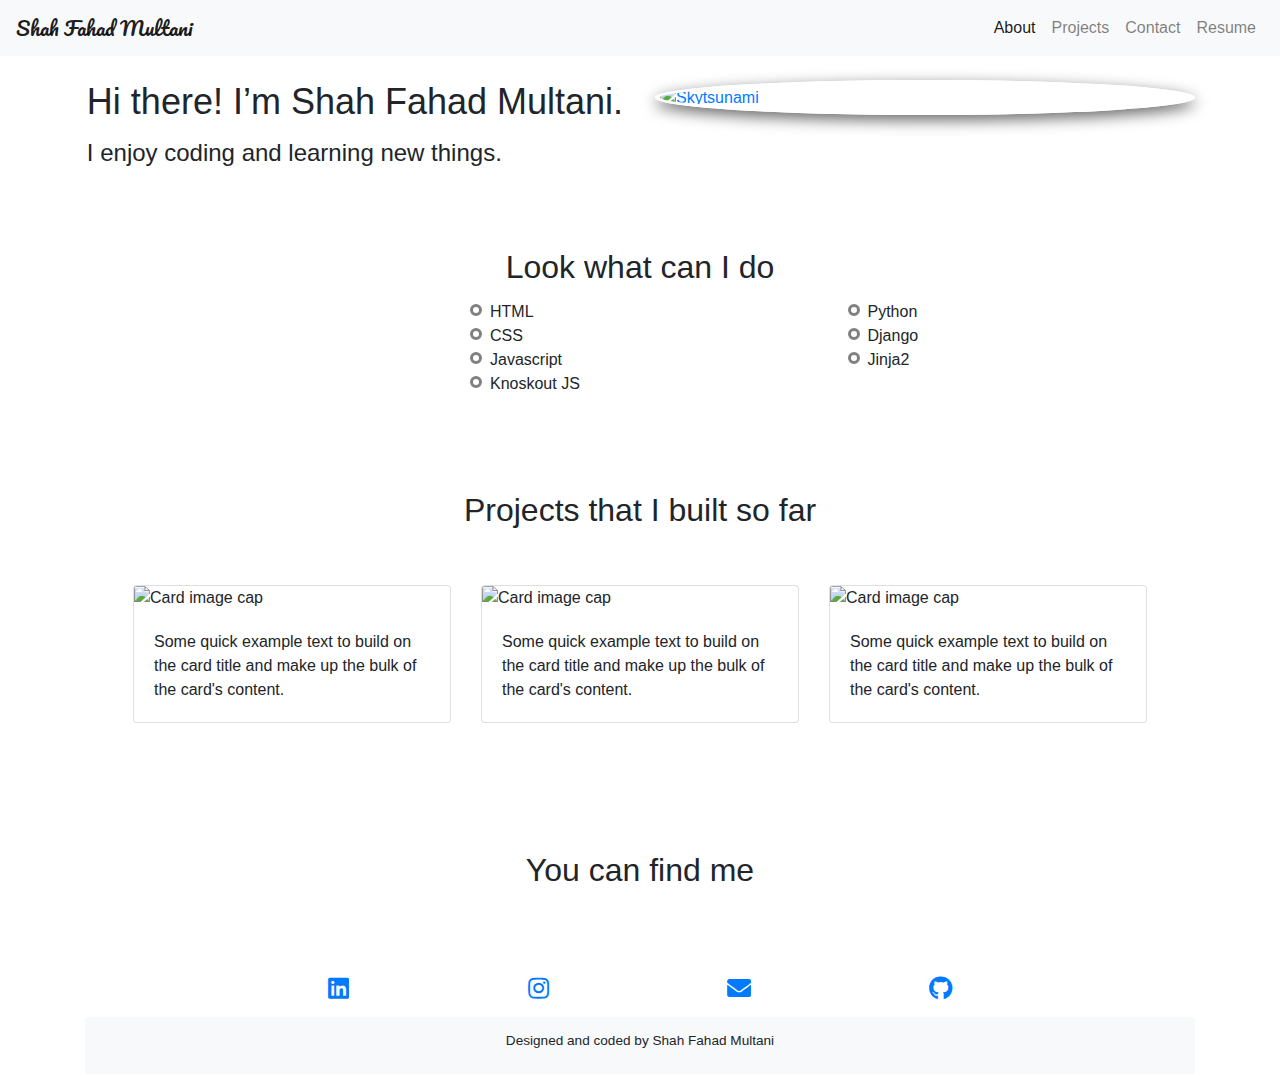
==== templates/index.html @ baf8cf76 "Update index.html" ====
<!doctype html>
<html lang="en">
  <head>
    <!-- Required meta tags -->
    <meta charset="utf-8">
    <meta name="viewport" content="width=device-width, initial-scale=1, shrink-to-fit=no">
    <link rel="stylesheet" href="https://maxcdn.bootstrapcdn.com/bootstrap/4.4.1/css/bootstrap.min.css">
    <link rel="stylesheet" href="https://use.fontawesome.com/releases/v5.13.0/css/all.css">
    <link rel="stylesheet" href="https://use.fontawesome.com/releases/v5.13.0/css/v4-shims.css">
    <script src="https://ajax.googleapis.com/ajax/libs/jquery/3.5.1/jquery.min.js"></script>
    <script src="https://cdnjs.cloudflare.com/ajax/libs/popper.js/1.16.0/umd/popper.min.js"></script>
    <script src="https://maxcdn.bootstrapcdn.com/bootstrap/4.4.1/js/bootstrap.min.js"></script>
    <link rel="stylesheet" type="text/css" href="/static/styles.css">
    <title>Portfolio</title>
  </head>
  <body class="container">
    <nav class="navbar navbar-expand-lg navbar-light bg-light fixed-top">
      <a class="navbar-brand test" href="#">Shah Fahad Multani</a>
      <button class="navbar-toggler" type="button" data-toggle="collapse" data-target="#navbarNav" aria-controls="navbarNav" aria-expanded="false" aria-label="Toggle navigation">
        <span class="navbar-toggler-icon"></span>
      </button>
      <div class="collapse navbar-collapse" id="navbarNav">
        <ul class="navbar-nav ml-auto">
          <li class="nav-item active">
            <a class="nav-link" href="#about">About <span class="sr-only">(current)</span></a>
          </li>
          <li class="nav-item">
            <a class="nav-link" href="#projects">Projects</a>
          </li>
          <li class="nav-item">
            <a class="nav-link" href="#contact">Contact</a>
          </li>
          <li class="nav-item">
            <a class="nav-link" data-toggle="modal" data-target="#exampleModalLong" style="cursor: pointer;">Resume</a>
          </li>
        </ul>
      </div>
    </nav>
    <div class="row d-flex" style="margin-top:80px" id="about">
    	<div class="col-lg-6 col-sm-12 order-lg-0 order-sm-1 order-1 d-flex align-items-center justify-content-center">
        <div>
          <h1 class="intro__title">Hi there! I’m Shah Fahad Multani.</h1>
          <p class="intro__subtitle">I enjoy coding and learning new things.</p>
        </div>
      </div>
      <div class="col-lg-6 col-sm-12 order-0 order-sm-0 order-lg-1">
        <div class="avatar">
        <a href="https://codepen.io/MarioDesigns/">
          <img class="img-fluid" src="/static/user_profile.png" alt="Skytsunami" />
        </a>
      </div>
      </div>
    </div>
    <div>
      <div class="d-flex justify-content-center" style="margin-top:80px">
        <h2>Look what can I do</h2>
      </div>
      <div class="row offset-lg-4">
        <div class="col-6">
          <ul class="outline-round align-items-center justify-content-center">
            <li>HTML</li>
            <li>CSS</li>
            <li>Javascript</li>
            <li>Knoskout JS</li>
          </ul>
        </div>
        <div class="col-6">
          <ul class="outline-round align-items-center justify-content-center">
            <li>Python</li>
            <li>Django</li>
            <li>Jinja2</li>
          </ul>
        </div>
      </div>
    </div>
    <div id="projects">
      <div class="d-flex justify-content-center" style="margin-top:80px">
        <h2>Projects that I built so far</h2>
      </div>
      <div class="row p-5">
        <div class="col-lg-4 col-sm-12">
          <div class="card">
            <img class="card-img-top" src="static/images/feature-request-app.png  " alt="Card image cap">
            <div class="card-body">
              <p class="card-text">Some quick example text to build on the card title and make up the bulk of the card's content.</p>
            </div>
          </div>
        </div>
        <div class="col-lg-4 col-sm-12">
          <div class="card">
            <img class="card-img-top" src="static/images/quiz-app.png  " alt="Card image cap">
            <div class="card-body">
              <p class="card-text">Some quick example text to build on the card title and make up the bulk of the card's content.</p>
            </div>
          </div>
        </div>
        <div class="col-lg-4 col-sm-12">
          <div class="card">
            <img class="card-img-top" src="static/images/mechat-portal.png  " alt="Card image cap">
            <div class="card-body">
              <p class="card-text">Some quick example text to build on the card title and make up the bulk of the card's content.</p>
            </div>
          </div>
        </div>
      </div>
    </div>
    <div id="contact">
      <div class="d-flex justify-content-center" style="margin-top:80px">
        <h2>You can find me</h2>
      </div>
      <ul class="contact__links">
        <li>
          <a class="contact__link" href="https://www.linkedin.com/in/shah-fahad-multani">
            <i class="fab fa-linkedin"></i>
          </a>
        </li>
        <li>
          <a class="contact__link" href="https://www.instagram.com/fahad.multani/">
            <i class="fab fa-instagram"></i>
          </a>
        </li>
        <li>
          <a class="contact__link" href="mailto:shahfahad39039@gmail.com">
            <i class="fas fa-envelope"></i>
          </a>
        </li>
        <li>
          <a class="contact__link" href="mailto:shahfahad39039@gmail.com">
            <i class="fab fa-github"></i>
          </a>
        </li>
      </ul>
    </div>
    <!-- Modal -->
    <div class="modal fade" id="exampleModalLong" tabindex="-1" role="dialog" aria-labelledby="exampleModalLongTitle" aria-hidden="true">
      <div class="modal-dialog" role="document">
        <div class="modal-content">
          <div class="modal-header">
            <h5 class="modal-title" id="exampleModalLongTitle">Modal title</h5>
            <button type="button" class="close" data-dismiss="modal" aria-label="Close">
              <span aria-hidden="true">&times;</span>
            </button>
          </div>
          <div class="modal-body">
            <div class="iframe-container">
              <iframe src="static/pdf/resume.pdf"></iframe>
            </div>
          </div>
          <div class="modal-footer">
            <button type="button" class="btn btn-secondary" data-dismiss="modal">Close</button>
            <button type="button" class="btn btn-primary">Save changes</button>
          </div>
        </div>
      </div>
    </div>
    <!-- Footer -->
    <footer class="footer">
      <h5>Designed and coded by Shah Fahad Multani</h5>
    </footer>
    <script src="https://code.jquery.com/jquery-3.2.1.slim.min.js" integrity="sha384-KJ3o2DKtIkvYIK3UENzmM7KCkRr/rE9/Qpg6aAZGJwFDMVNA/GpGFF93hXpG5KkN" crossorigin="anonymous"></script>
    <script src="https://cdnjs.cloudflare.com/ajax/libs/popper.js/1.12.9/umd/popper.min.js" integrity="sha384-ApNbgh9B+Y1QKtv3Rn7W3mgPxhU9K/ScQsAP7hUibX39j7fakFPskvXusvfa0b4Q" crossorigin="anonymous"></script>
    <script src="https://maxcdn.bootstrapcdn.com/bootstrap/4.0.0/js/bootstrap.min.js" integrity="sha384-JZR6Spejh4U02d8jOt6vLEHfe/JQGiRRSQQxSfFWpi1MquVdAyjUar5+76PVCmYl" crossorigin="anonymous"></script>
  </body>
</html>
---- static/styles.css ----
@import url(https://fonts.googleapis.com/css?family=Pacifico);
ul {
    margin: 0;
    padding: 0;
    list-style: none;
}
.test{
    font-family: 'Pacifico';
}
.intro__title {
    font-size: 2.25rem;
    font-weight: var(--font--normal);
}

.intro__subtitle {
    margin: 0;
    margin-top: 15px;
    font-size: 1.5rem;
    line-height: 1.25;
}
.contact__links {
    display: flex;
    flex-wrap: wrap;
    flex-direction: row;
    justify-content: space-between;
    max-width: 650px;
    margin: 0 auto;
    margin-top: 4rem;
    padding: 1rem;
}
.contact__link i:hover {
    transform: scale(2);
}
.contact__link i {
    transform: scale(1.5);
    transition: transform 0.25s ease-in-out;
}
.footer {
  padding: 1em 0;
  background-color: #f8f9fa;
  background-repeat: repeat;
}

.footer h5 {
    text-align: center;
    font-size: 0.85em;
}
.iframe-container {    
    padding-bottom: 80%;
    padding-top: 30px;
    height: 0;
    overflow: hidden;
}
 
.iframe-container iframe{
    position: absolute;
    top: 0;
    left: 0;
    width: 100%;
    height: 100%;
}
@-webkit-keyframes float {
    0% {
      box-shadow: 0 5px 15px 0px rgba(0, 0, 0, 0.6);
      -webkit-transform: translatey(0px);
      transform: translatey(0px);
    }
    50% {
      box-shadow: 0 25px 15px 0px rgba(0, 0, 0, 0.2);
      -webkit-transform: translatey(-20px);
      transform: translatey(-20px);
    }
    100% {
      box-shadow: 0 5px 15px 0px rgba(0, 0, 0, 0.6);
      -webkit-transform: translatey(0px);
      transform: translatey(0px);
    }
}

@keyframes float {
    0% {
      box-shadow: 0 5px 15px 0px rgba(0, 0, 0, 0.6);
      -webkit-transform: translatey(0px);
      transform: translatey(0px);
    }
    50% {
      box-shadow: 0 25px 15px 0px rgba(0, 0, 0, 0.2);
      -webkit-transform: translatey(-20px);
      transform: translatey(-20px);
    }
    100% {
      box-shadow: 0 5px 15px 0px rgba(0, 0, 0, 0.6);
      -webkit-transform: translatey(0px);
      transform: translatey(0px);
    }
}
.avatar {
    box-sizing: border-box;
    border: 5px white solid;
    border-radius: 50%;
    overflow: hidden;
    box-shadow: 0 5px 15px 0px rgba(0, 0, 0, 0.6);
    -webkit-transform: translatey(0px);
    transform: translatey(0px);
    -webkit-animation: float 6s ease-in-out infinite;
    animation: float 6s ease-in-out infinite;
}
.avatar img {
    width: 100%;
    height: 50%;
}
ul.outline-round {
  margin: 5px 0 15px;
  padding: 0;
}
ul.outline-round li {
  list-style: none;
  position: relative;
  padding: 0 0 0 20px;
}
ul.outline-round li::before {
  content: "";
  position: absolute;
  left: 0;
  top: 4px;
  width: 12px;
  height: 12px;
  border-radius: 90%;
  -moz-border-radius: 90%;
  -webkit-border-radius: 90%;
  border: 3px solid gray;
}
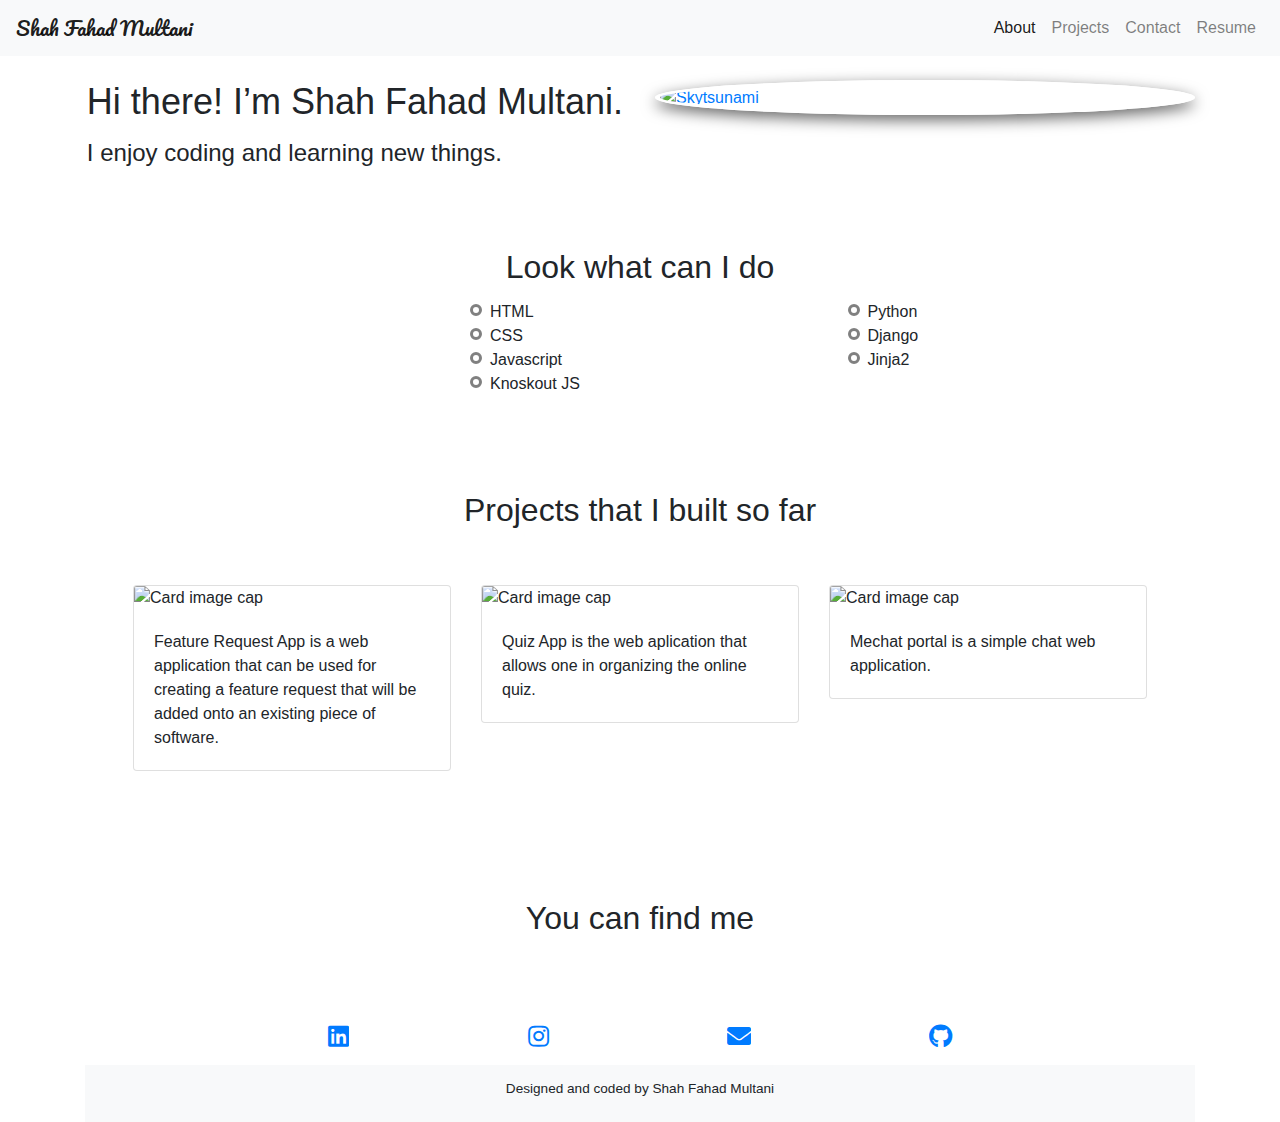
==== commit 841d47ff: "Updated project description" ====
--- a/templates/index.html
+++ b/templates/index.html
@@ -4,6 +4,10 @@
     <!-- Required meta tags -->
     <meta charset="utf-8">
     <meta name="viewport" content="width=device-width, initial-scale=1, shrink-to-fit=no">
+    <meta name="description" content="Portfolio of Shah Fahad Multani is here.">
+    <meta property="og:title" content="Shah Fahad Multani">
+    <meta property="og:description" content="Portfolio of Shah Fahad Multani is here.">
+    <meta property="og:image" content="{{url_for('static',filename='images/user_profile.PNG')}}">
     <link rel="stylesheet" href="https://maxcdn.bootstrapcdn.com/bootstrap/4.4.1/css/bootstrap.min.css">
     <link rel="stylesheet" href="https://use.fontawesome.com/releases/v5.13.0/css/all.css">
     <link rel="stylesheet" href="https://use.fontawesome.com/releases/v5.13.0/css/v4-shims.css">
@@ -45,8 +49,8 @@
       </div>
       <div class="col-lg-6 col-sm-12 order-0 order-sm-0 order-lg-1">
         <div class="avatar">
-        <a href="https://codepen.io/MarioDesigns/">
-          <img class="img-fluid" src="/static/user_profile.png" alt="Skytsunami" />
+        <a href="#">
+          <img class="img-fluid" src="static/images/user_profile.PNG" alt="Skytsunami" />
         </a>
       </div>
       </div>
@@ -80,25 +84,25 @@
       <div class="row p-5">
         <div class="col-lg-4 col-sm-12">
           <div class="card">
-            <img class="card-img-top" src="static/images/feature-request-app.png  " alt="Card image cap">
+            <img class="card-img-top" src="static/images/feature-request-app.PNG  " alt="Card image cap">
             <div class="card-body">
-              <p class="card-text">Some quick example text to build on the card title and make up the bulk of the card's content.</p>
+              <p class="card-text">Feature Request App is a web application that can be used for creating a feature request that will be added onto an existing piece of software.</p>
             </div>
           </div>
         </div>
         <div class="col-lg-4 col-sm-12">
           <div class="card">
-            <img class="card-img-top" src="static/images/quiz-app.png  " alt="Card image cap">
+            <img class="card-img-top" src="static/images/quiz-app.PNG  " alt="Card image cap">
             <div class="card-body">
-              <p class="card-text">Some quick example text to build on the card title and make up the bulk of the card's content.</p>
+              <p class="card-text">Quiz App is the web aplication that allows one in organizing the online quiz.</p>
             </div>
           </div>
         </div>
         <div class="col-lg-4 col-sm-12">
           <div class="card">
-            <img class="card-img-top" src="static/images/mechat-portal.png  " alt="Card image cap">
+            <img class="card-img-top" src="static/images/mechat-portal.PNG  " alt="Card image cap">
             <div class="card-body">
-              <p class="card-text">Some quick example text to build on the card title and make up the bulk of the card's content.</p>
+              <p class="card-text">Mechat portal is a simple chat web application.</p>
             </div>
           </div>
         </div>
@@ -125,7 +129,7 @@
           </a>
         </li>
         <li>
-          <a class="contact__link" href="mailto:shahfahad39039@gmail.com">
+          <a class="contact__link" href="https://github.com/fahad39039">
             <i class="fab fa-github"></i>
           </a>
         </li>
@@ -143,7 +147,7 @@
           </div>
           <div class="modal-body">
             <div class="iframe-container">
-              <iframe src="static/pdf/resume.pdf"></iframe>
+              <iframe src="static/pdf/Resume.pdf"></iframe>
             </div>
           </div>
           <div class="modal-footer">
